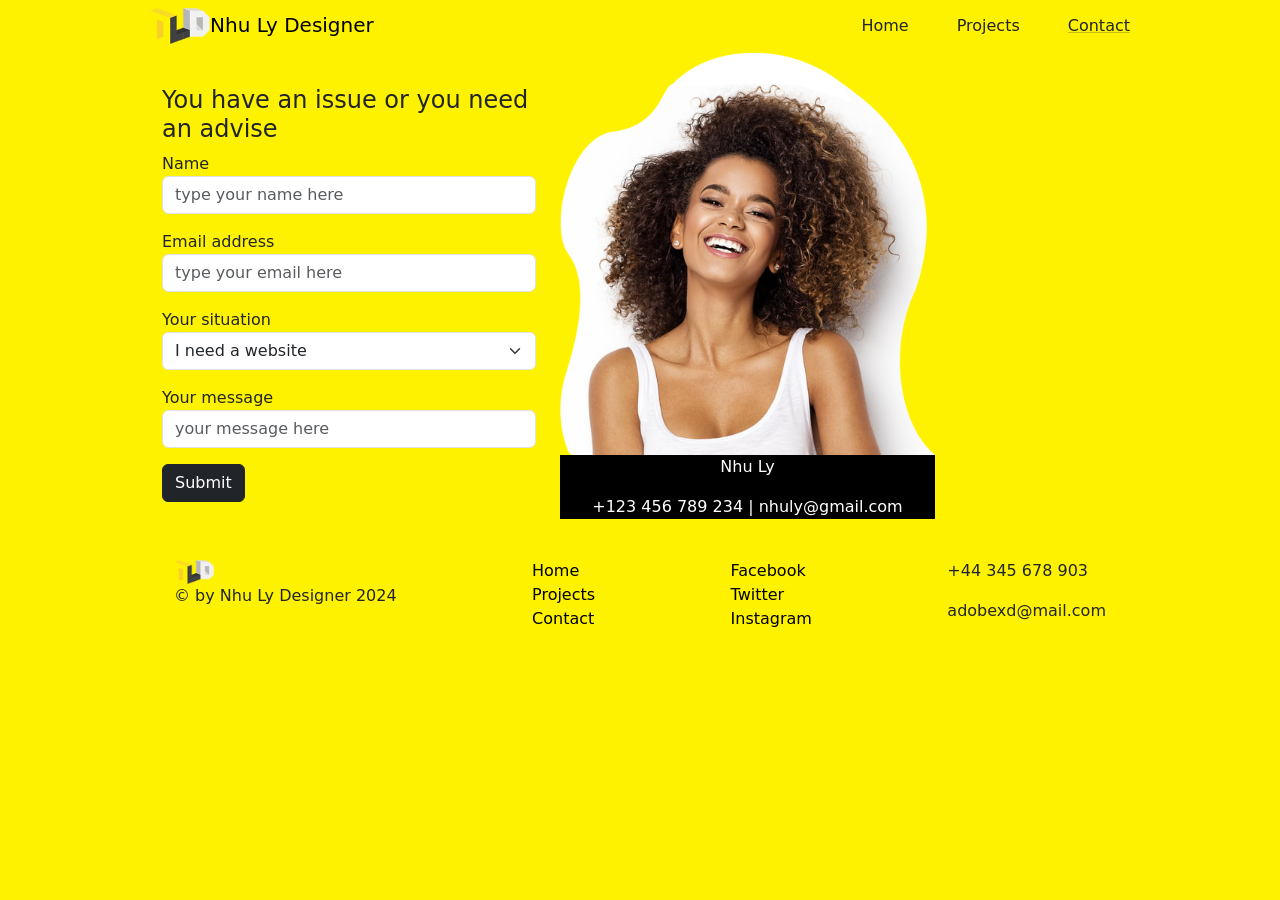
==== contact.html @ 0dac459c "added scrolling behaviours" ====
<!DOCTYPE html>
<html lang="en">

<head>
    <meta charset="UTF-8">
    <meta name="viewport" content="width=device-width, initial-scale=1.0">
    <link rel="stylesheet" href="https://cdn.jsdelivr.net/npm/bootstrap@5.3.3/dist/css/bootstrap.min.css">
    <link rel="stylesheet"
        href="https://fonts.googleapis.com/css2?family=Material+Symbols+Outlined:opsz,wght,FILL,GRAD@20..48,100..700,0..1,-50..200" />
    <link rel="stylesheet" href="css/style.css">
    <title>Contact</title>
</head>

<body id="top">
    <!-- start header -->
    <header>
        <nav class="navbar">
            <div class="left-nav">
                <a class="navbar-brand" href="index.html"><img src="images/logo.png" class="img-fluid" alt="logo"
                        width="60">Nhu Ly Designer</a>
            </div>
            <div class="right-nav nav-item d-flex justify-content-end align-items-center gap-5">
                <a class="link-dark link-opacity-50-hover text-decoration-none" href="index.html">Home</a>
                <a class="link-dark link-opacity-50-hover text-decoration-none" href="projects.html">Projects</a>
                <a class="link-dark link-underline-opacity-25 link-underline-opacity-50-hover" href="contact.html">Contact</a>
            </div>
        </nav>
    </header>

    <!-- Start main -->
    <main>
        <div class="contact row container-md">
            <div class="form col-12 col-lg-5 align-self-center order-1">
                <h4>You have an issue or you need an advise
                </h4>
                <form action="submit">
                    <div class="mb-3 name">
                        <label for="inputname">Name</label>
                        <input type="text" class="form-control" placeholder="type your name here">
                    </div>
                    <div class="mb-3 email">
                        <label for="inputemail">Email address</label>
                        <input type="email" class="form-control" placeholder="type your email here">
                    </div>
                    <div class="mb-3 situation">
                        <label for="inputsituation">Your situation</label>
                        <select name="situation" id="situation" class="form-select mb-3">
                            <option value="1">I need a website</option>
                            <option value="2">I want to design an advertising product(poster, banner, catalogues…)
                            </option>
                            <option value="3">I need a management my website</option>
                            <option value="4">I have the other issues</option>
                        </select>
                    </div>
                    <div class="message mb-3">
                        <label for="inputmessage">Your message</label>
                        <input type="text" placeholder="your message here" class="form-control">
                    </div>
                    <button type="submit" class="btn btn-dark">Submit</button>
                </form>
            </div>

            <div class="contact-img col-12 col-lg-5 order-3 justify-content-end">
                <img src="images/women.png" alt="contact-img" class="img-fluid">
                <div class="bg-black">
                    <p class="text-white text-center">Nhu Ly</p>
                    <p class="text-white text-center">+123 456 789 234  |  nhuly@gmail.com</p>
                </div>
            </div>
        </div>
    </main>

    <!-- start footer -->
    <footer class="d-flex justify-content-lg-between p-4">
        <div>
            <img src="images/logo.png" alt="footer-img" width="40px">
            <blockquote>© by Nhu Ly Designer 2024</blockquote>
        </div>
        <div class="pages d-flex flex-column">
            <a class="text-decoration-none text-black" href="index.html">Home</a>
            <a class="text-decoration-none text-black" href="projects.html">Projects</a>
            <a class="text-decoration-none text-black" href="Contact.html">Contact</a>
        </div>
        <div class="social-media d-flex flex-column">
            <a class="text-decoration-none text-black" href="#">Facebook</a>
            <a class="text-decoration-none text-black" href="#">Twitter</a>
            <a class="text-decoration-none text-black" href="#">Instagram</a>
        </div>
        <div class="footer-contact">
            <p>+44 345 678 903</p>
            <p>adobexd@mail.com</p>
        </div>
    </footer>

    <!-- added script -->
    <script scr="https://cdn.jsdelivr.net/npm/bootstrap@5.3.3/dist/js/bootstrap.bundle.min.js"></script>
</body>

</html>
---- css/style.css ----
html {
    scroll-behavior: smooth;
}

body {
    background-color: #FFF200;
    margin-left: 150px;
    margin-right: 150px;
}

@media (max-width: 600px) {
body {
    margin-left: 10px;
    margin-right: 10px;
}
}
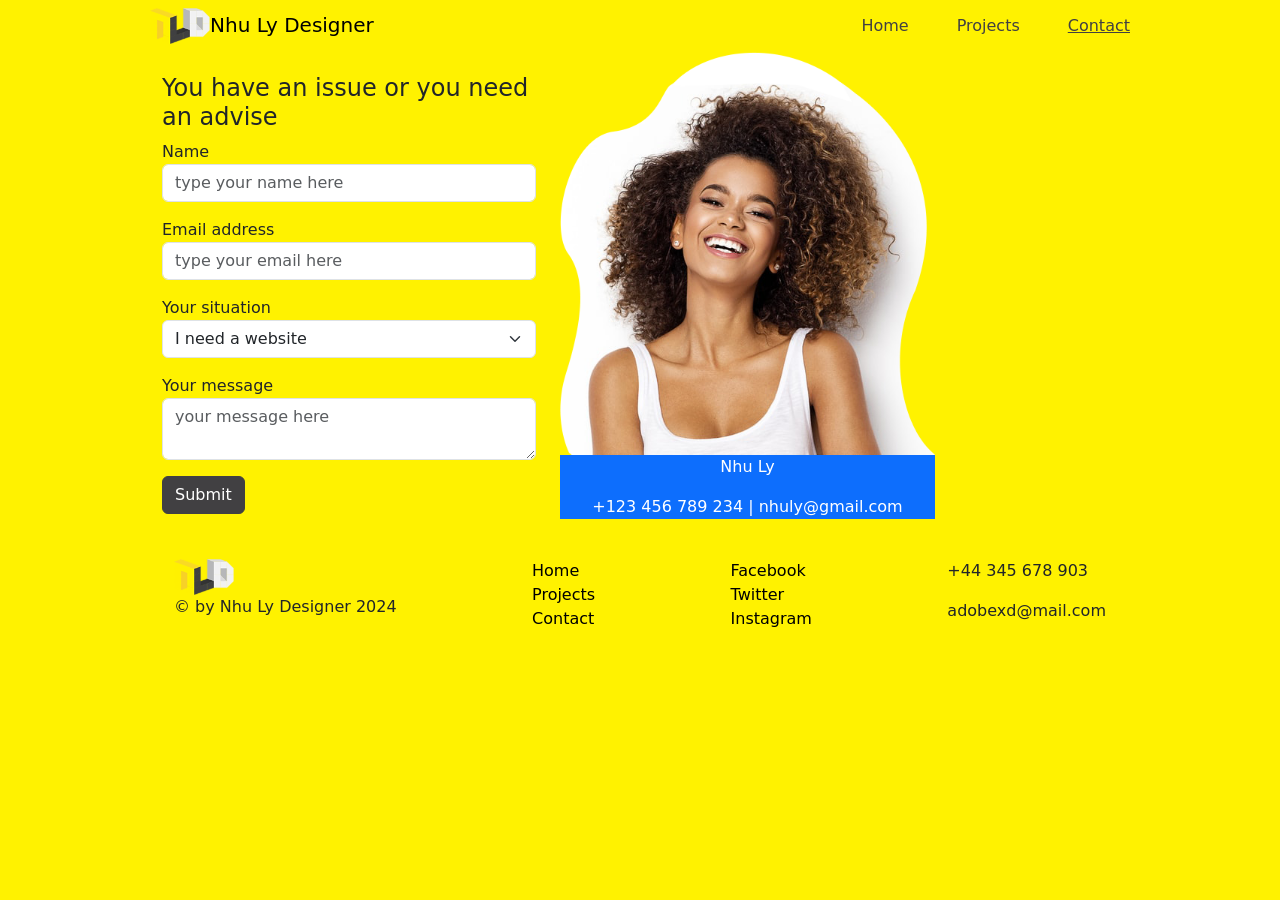
==== commit 35f9e44a: "changed primary color" ====
--- a/contact.html
+++ b/contact.html
@@ -5,8 +5,6 @@
     <meta charset="UTF-8">
     <meta name="viewport" content="width=device-width, initial-scale=1.0">
     <link rel="stylesheet" href="https://cdn.jsdelivr.net/npm/bootstrap@5.3.3/dist/css/bootstrap.min.css">
-    <link rel="stylesheet"
-        href="https://fonts.googleapis.com/css2?family=Material+Symbols+Outlined:opsz,wght,FILL,GRAD@20..48,100..700,0..1,-50..200" />
     <link rel="stylesheet" href="css/style.css">
     <title>Contact</title>
 </head>
@@ -20,9 +18,9 @@
                         width="60">Nhu Ly Designer</a>
             </div>
             <div class="right-nav nav-item d-flex justify-content-end align-items-center gap-5">
-                <a class="link-dark link-opacity-50-hover text-decoration-none" href="index.html">Home</a>
-                <a class="link-dark link-opacity-50-hover text-decoration-none" href="projects.html">Projects</a>
-                <a class="link-dark link-underline-opacity-25 link-underline-opacity-50-hover" href="contact.html">Contact</a>
+                <a class="nav-link" href="index.html">Home</a>
+                <a class="nav-link" href="projects.html">Projects</a>
+                <a class="nav-link text-decoration-underline" href="contact.html">Contact</a>
             </div>
         </nav>
     </header>
@@ -35,15 +33,15 @@
                 </h4>
                 <form action="submit">
                     <div class="mb-3 name">
-                        <label for="inputname">Name</label>
+                        <label id="inputname">Name</label>
                         <input type="text" class="form-control" placeholder="type your name here">
                     </div>
                     <div class="mb-3 email">
-                        <label for="inputemail">Email address</label>
+                        <label id="inputemail">Email address</label>
                         <input type="email" class="form-control" placeholder="type your email here">
                     </div>
                     <div class="mb-3 situation">
-                        <label for="inputsituation">Your situation</label>
+                        <label id="inputsituation">Your situation</label>
                         <select name="situation" id="situation" class="form-select mb-3">
                             <option value="1">I need a website</option>
                             <option value="2">I want to design an advertising product(poster, banner, catalogues…)
@@ -53,16 +51,16 @@
                         </select>
                     </div>
                     <div class="message mb-3">
-                        <label for="inputmessage">Your message</label>
-                        <input type="text" placeholder="your message here" class="form-control">
+                        <label id="inputmessage">Your message</label>
+                        <textarea placeholder="your message here" class="form-control"></textarea>
                     </div>
-                    <button type="submit" class="btn btn-dark">Submit</button>
+                    <button type="submit" class="btn btn-primary">Submit</button>
                 </form>
             </div>
 
             <div class="contact-img col-12 col-lg-5 order-3 justify-content-end">
                 <img src="images/women.png" alt="contact-img" class="img-fluid">
-                <div class="bg-black">
+                <div class="bg-primary">
                     <p class="text-white text-center">Nhu Ly</p>
                     <p class="text-white text-center">+123 456 789 234  |  nhuly@gmail.com</p>
                 </div>
@@ -73,7 +71,8 @@
     <!-- start footer -->
     <footer class="d-flex justify-content-lg-between p-4">
         <div>
-            <img src="images/logo.png" alt="footer-img" width="40px">
+            <a class="navbar-brand" href="index.html"><img src="images/logo.png" class="img-fluid" alt="logo"
+                width="60"></a>
             <blockquote>© by Nhu Ly Designer 2024</blockquote>
         </div>
         <div class="pages d-flex flex-column">
@@ -93,7 +92,7 @@
     </footer>
 
     <!-- added script -->
-    <script scr="https://cdn.jsdelivr.net/npm/bootstrap@5.3.3/dist/js/bootstrap.bundle.min.js"></script>
+    <script src="https://cdn.jsdelivr.net/npm/bootstrap@5.3.3/dist/js/bootstrap.bundle.min.js"></script>
 </body>
 
 </html>
--- a/css/style.css
+++ b/css/style.css
@@ -1,6 +1,38 @@
 html {
     scroll-behavior: smooth;
 }
+
+:root {
+    --custom-dark-grey: #414042;
+    --custom-light-grey: #F1F2F2;
+    --custom-yellow: #FFF200;
+}
+
+/* change primary color */
+.nav-link {
+    color: var(--custom-dark-grey);
+}
+
+.nav-link:hover {
+    background-color: var(--custom-dark-grey);
+    color: var(--custom-yellow);
+}
+
+.bg-primary {
+    background-color: var(--custom-dark-grey);
+}
+
+.btn-primary {
+    background-color: var(--custom-dark-grey);
+    border-color: var(--custom-dark-grey);
+}
+.btn-primary:hover {
+    background-color: var(--custom-light-grey);
+    border-color: var(--custom-light-grey);
+    color: var(--custom-dark-grey);
+}
+
+/* end primary color */
 
 body {
     background-color: #FFF200;
@@ -8,7 +40,7 @@
     margin-right: 150px;
 }
 
-@media (max-width: 600px) {
+@media (max-width: 430px) {
 body {
     margin-left: 10px;
     margin-right: 10px;
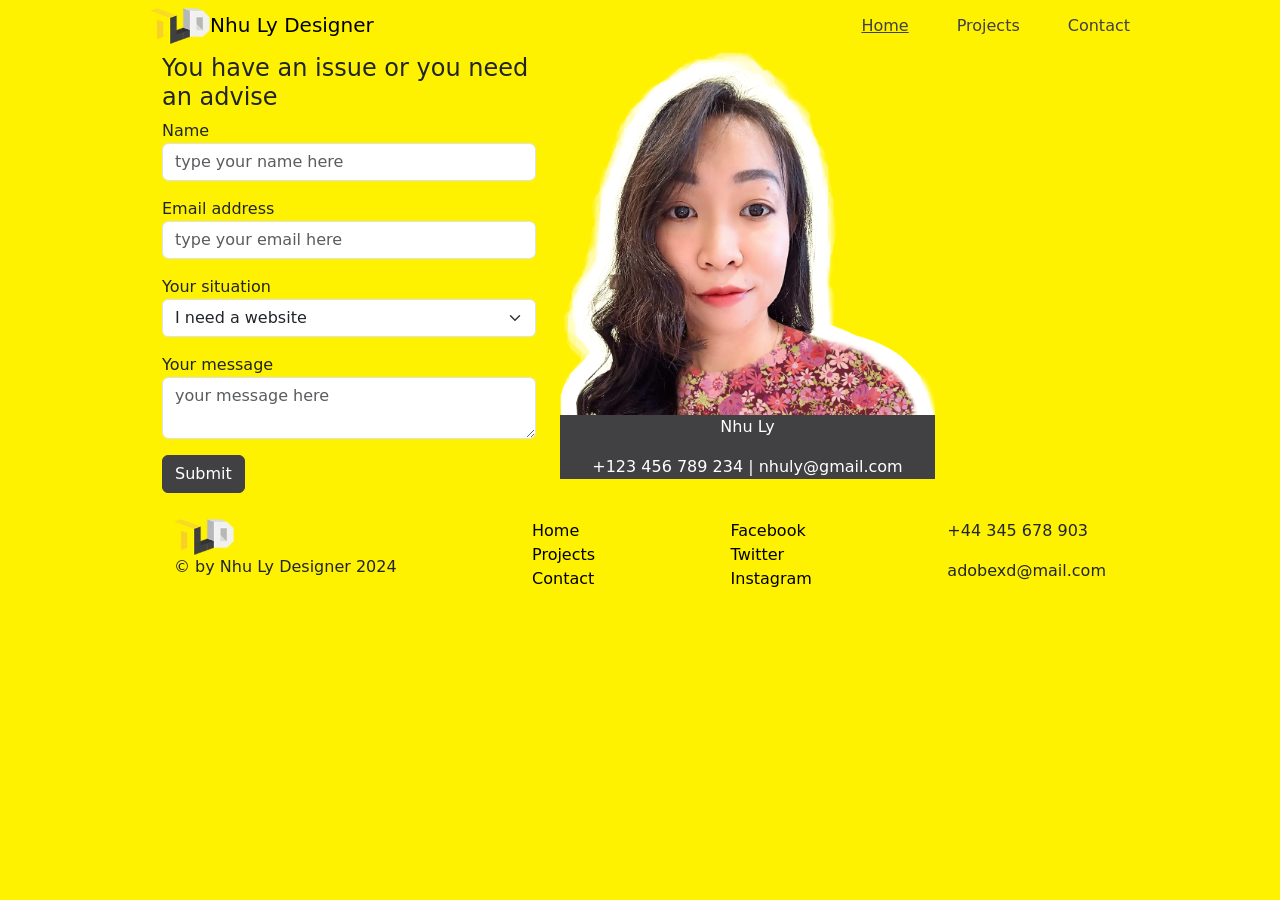
==== commit 3d062d07: "revised navbar" ====
--- a/contact.html
+++ b/contact.html
@@ -12,15 +12,15 @@
 <body id="top">
     <!-- start header -->
     <header>
-        <nav class="navbar">
-            <div class="left-nav">
+        <nav class="navbar row">
+            <div class="left-nav col-12 col-lg-4">
                 <a class="navbar-brand" href="index.html"><img src="images/logo.png" class="img-fluid" alt="logo"
                         width="60">Nhu Ly Designer</a>
             </div>
-            <div class="right-nav nav-item d-flex justify-content-end align-items-center gap-5">
-                <a class="nav-link" href="index.html">Home</a>
+            <div class="right-nav nav-item col-12 col-lg-8 d-flex justify-content-end align-items-center gap-5">
+                <a class="nav-link text-decoration-underline" href="index.html">Home</a>
                 <a class="nav-link" href="projects.html">Projects</a>
-                <a class="nav-link text-decoration-underline" href="contact.html">Contact</a>
+                <a class="nav-link" href="contact.html">Contact</a>
             </div>
         </nav>
     </header>
@@ -58,7 +58,7 @@
                 </form>
             </div>
 
-            <div class="contact-img col-12 col-lg-5 order-3 justify-content-end">
+            <div class="contact-img col-12 col-lg-5 order-3">
                 <img src="images/women.png" alt="contact-img" class="img-fluid">
                 <div class="bg-primary">
                     <p class="text-white text-center">Nhu Ly</p>
--- a/css/style.css
+++ b/css/style.css
@@ -19,7 +19,7 @@
 }
 
 .bg-primary {
-    background-color: var(--custom-dark-grey);
+    background-color: var(--custom-dark-grey) !important;
 }
 
 .btn-primary {
@@ -40,9 +40,9 @@
     margin-right: 150px;
 }
 
-@media (max-width: 430px) {
-body {
-    margin-left: 10px;
-    margin-right: 10px;
-}
-}+@media (max-width: 600px) {
+    body {
+        margin-left: 10px;
+        margin-right: 10px;
+    }
+}    
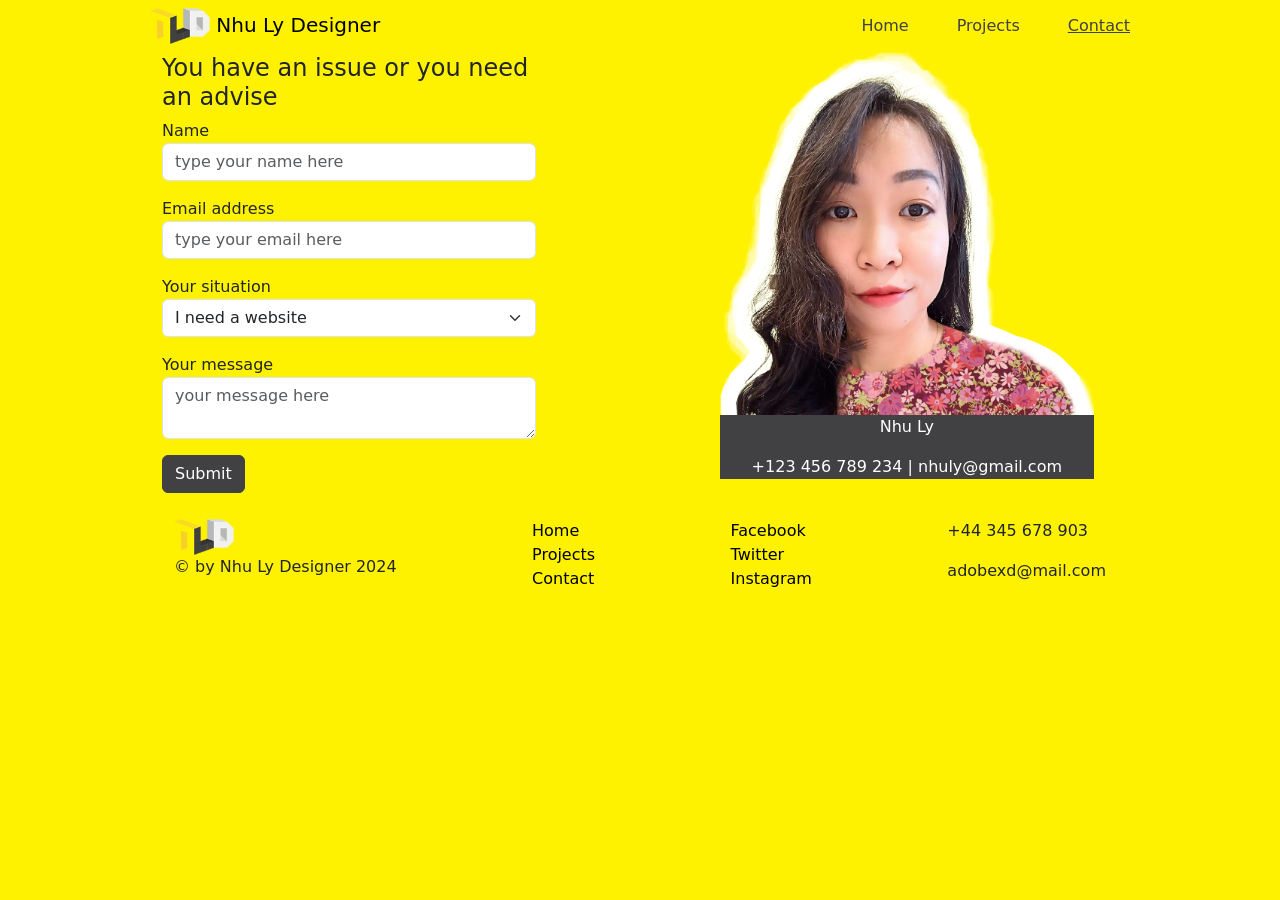
==== commit baaea6de: "added img 1x & 2x" ====
--- a/contact.html
+++ b/contact.html
@@ -14,13 +14,19 @@
     <header>
         <nav class="navbar row">
             <div class="left-nav col-12 col-lg-4">
-                <a class="navbar-brand" href="index.html"><img src="images/logo.png" class="img-fluid" alt="logo"
-                        width="60">Nhu Ly Designer</a>
+                <a class="navbar-brand" href="index.html">
+                    <picture class="logo-banner">
+                        <source media="(max-width: 430px)" srcset="images/logo-1x.png">
+                        <source media="(min-width: 430px)" srcset="images/logo-2x.png">
+                        <img srcset="images/logo-2x.png, images/logo-1x.png" src="images/logo-2x.png" class="img-fluid" alt="logo" width="60">
+                    </picture>
+                    Nhu Ly Designer
+                </a>
             </div>
             <div class="right-nav nav-item col-12 col-lg-8 d-flex justify-content-end align-items-center gap-5">
-                <a class="nav-link text-decoration-underline" href="index.html">Home</a>
+                <a class="nav-link" href="index.html">Home</a>
                 <a class="nav-link" href="projects.html">Projects</a>
-                <a class="nav-link" href="contact.html">Contact</a>
+                <a class="nav-link text-decoration-underline" href="contact.html">Contact</a>
             </div>
         </nav>
     </header>
@@ -58,8 +64,8 @@
                 </form>
             </div>
 
-            <div class="contact-img col-12 col-lg-5 order-3">
-                <img src="images/women.png" alt="contact-img" class="img-fluid">
+            <div class="contact-img col-12 col-lg-5 order-lg-2 offset-lg-2">
+                <img src="images/profile-pic-2x.png" alt="contact-img" class="img-fluid">
                 <div class="bg-primary">
                     <p class="text-white text-center">Nhu Ly</p>
                     <p class="text-white text-center">+123 456 789 234  |  nhuly@gmail.com</p>
@@ -71,8 +77,13 @@
     <!-- start footer -->
     <footer class="d-flex justify-content-lg-between p-4">
         <div>
-            <a class="navbar-brand" href="index.html"><img src="images/logo.png" class="img-fluid" alt="logo"
-                width="60"></a>
+            <a class="navbar-brand" href="index.html">
+                <picture class="logo-banner">
+                        <source media="(max-width: 430px)" srcset="images/logo-1x.png">
+                        <source media="(min-width: 430px)" srcset="images/logo-2x.png">
+                        <img srcset="images/logo-2x.png, images/logo-1x.png" src="images/logo-2x.png" class="img-fluid" alt="logo" width="60">
+                </picture>
+            </a>
             <blockquote>© by Nhu Ly Designer 2024</blockquote>
         </div>
         <div class="pages d-flex flex-column">
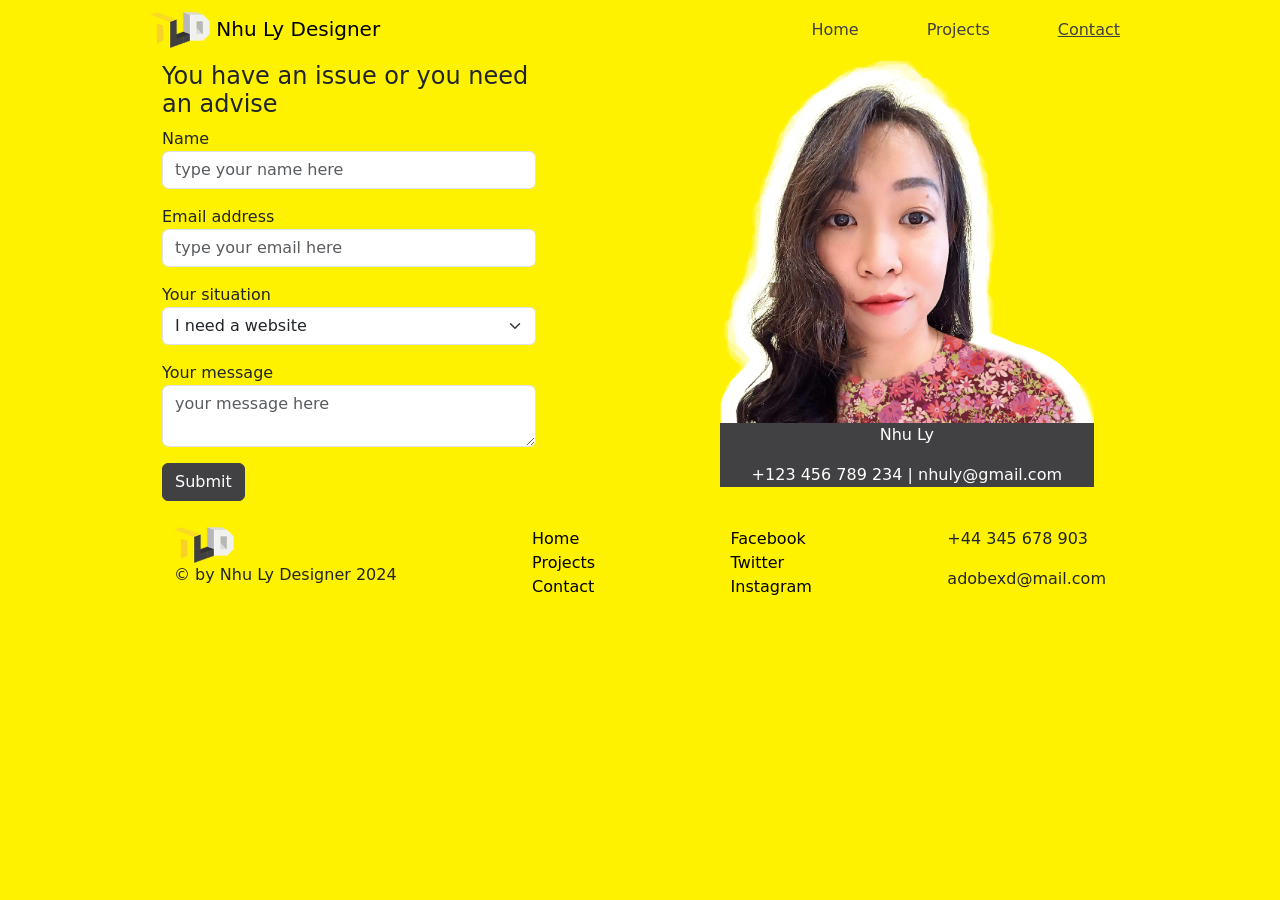
==== commit aef592db: "fixed carousel" ====
--- a/contact.html
+++ b/contact.html
@@ -18,7 +18,7 @@
                     <picture class="logo-banner">
                         <source media="(max-width: 430px)" srcset="images/logo-1x.png">
                         <source media="(min-width: 430px)" srcset="images/logo-2x.png">
-                        <img srcset="images/logo-2x.png, images/logo-1x.png" src="images/logo-2x.png" class="img-fluid" alt="logo" width="60">
+                        <img src="images/logo-2x.png" class="img-fluid" alt="logo" width="60">
                     </picture>
                     Nhu Ly Designer
                 </a>
@@ -65,7 +65,11 @@
             </div>
 
             <div class="contact-img col-12 col-lg-5 order-lg-2 offset-lg-2">
-                <img src="images/profile-pic-2x.png" alt="contact-img" class="img-fluid">
+                <picture>
+                    <source media="(max-width: 430px)" srcset="images/profile-pic-1x.png">
+                    <source media="(min-width: 430px)" srcset="images/profile-pic-2x.png">
+                    <img src="images/profile-pic-2x.png" alt="about-img" class="img-fluid">
+                </picture>
                 <div class="bg-primary">
                     <p class="text-white text-center">Nhu Ly</p>
                     <p class="text-white text-center">+123 456 789 234  |  nhuly@gmail.com</p>
@@ -81,7 +85,7 @@
                 <picture class="logo-banner">
                         <source media="(max-width: 430px)" srcset="images/logo-1x.png">
                         <source media="(min-width: 430px)" srcset="images/logo-2x.png">
-                        <img srcset="images/logo-2x.png, images/logo-1x.png" src="images/logo-2x.png" class="img-fluid" alt="logo" width="60">
+                        <img src="images/logo-2x.png" class="img-fluid" alt="logo" width="60">
                 </picture>
             </a>
             <blockquote>© by Nhu Ly Designer 2024</blockquote>
--- a/css/style.css
+++ b/css/style.css
@@ -11,11 +11,15 @@
 /* change primary color */
 .nav-link {
     color: var(--custom-dark-grey);
+    padding: 10px;
+    border-radius: 5px;
 }
 
 .nav-link:hover {
     background-color: var(--custom-dark-grey);
     color: var(--custom-yellow);
+    padding: 10px;
+    border-radius: 5px;
 }
 
 .bg-primary {
@@ -40,9 +44,18 @@
     margin-right: 150px;
 }
 
+.banner-text {
+    top: 120px;
+}
+
+/* start media queri */
 @media (max-width: 600px) {
     body {
         margin-left: 10px;
         margin-right: 10px;
     }
-}    +
+    .banner-text {
+        top: 10px;
+    }
+}   
